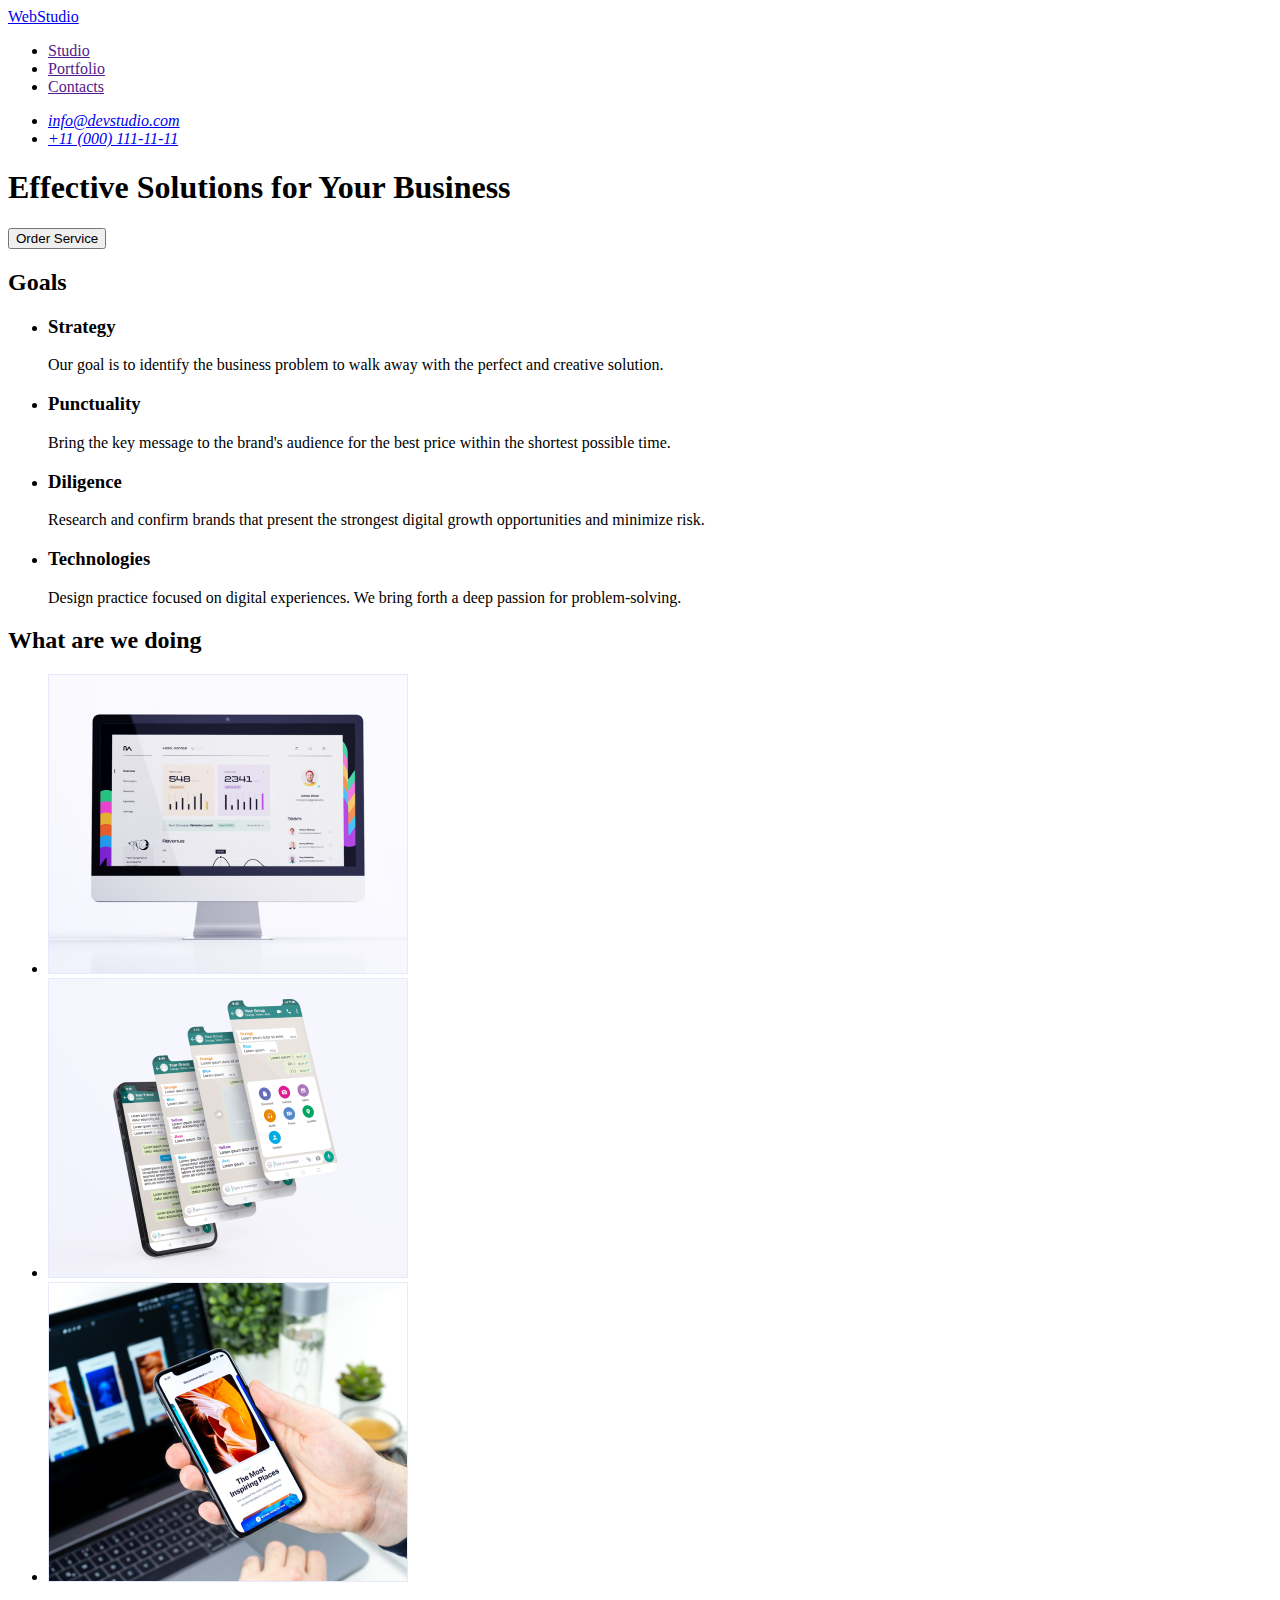
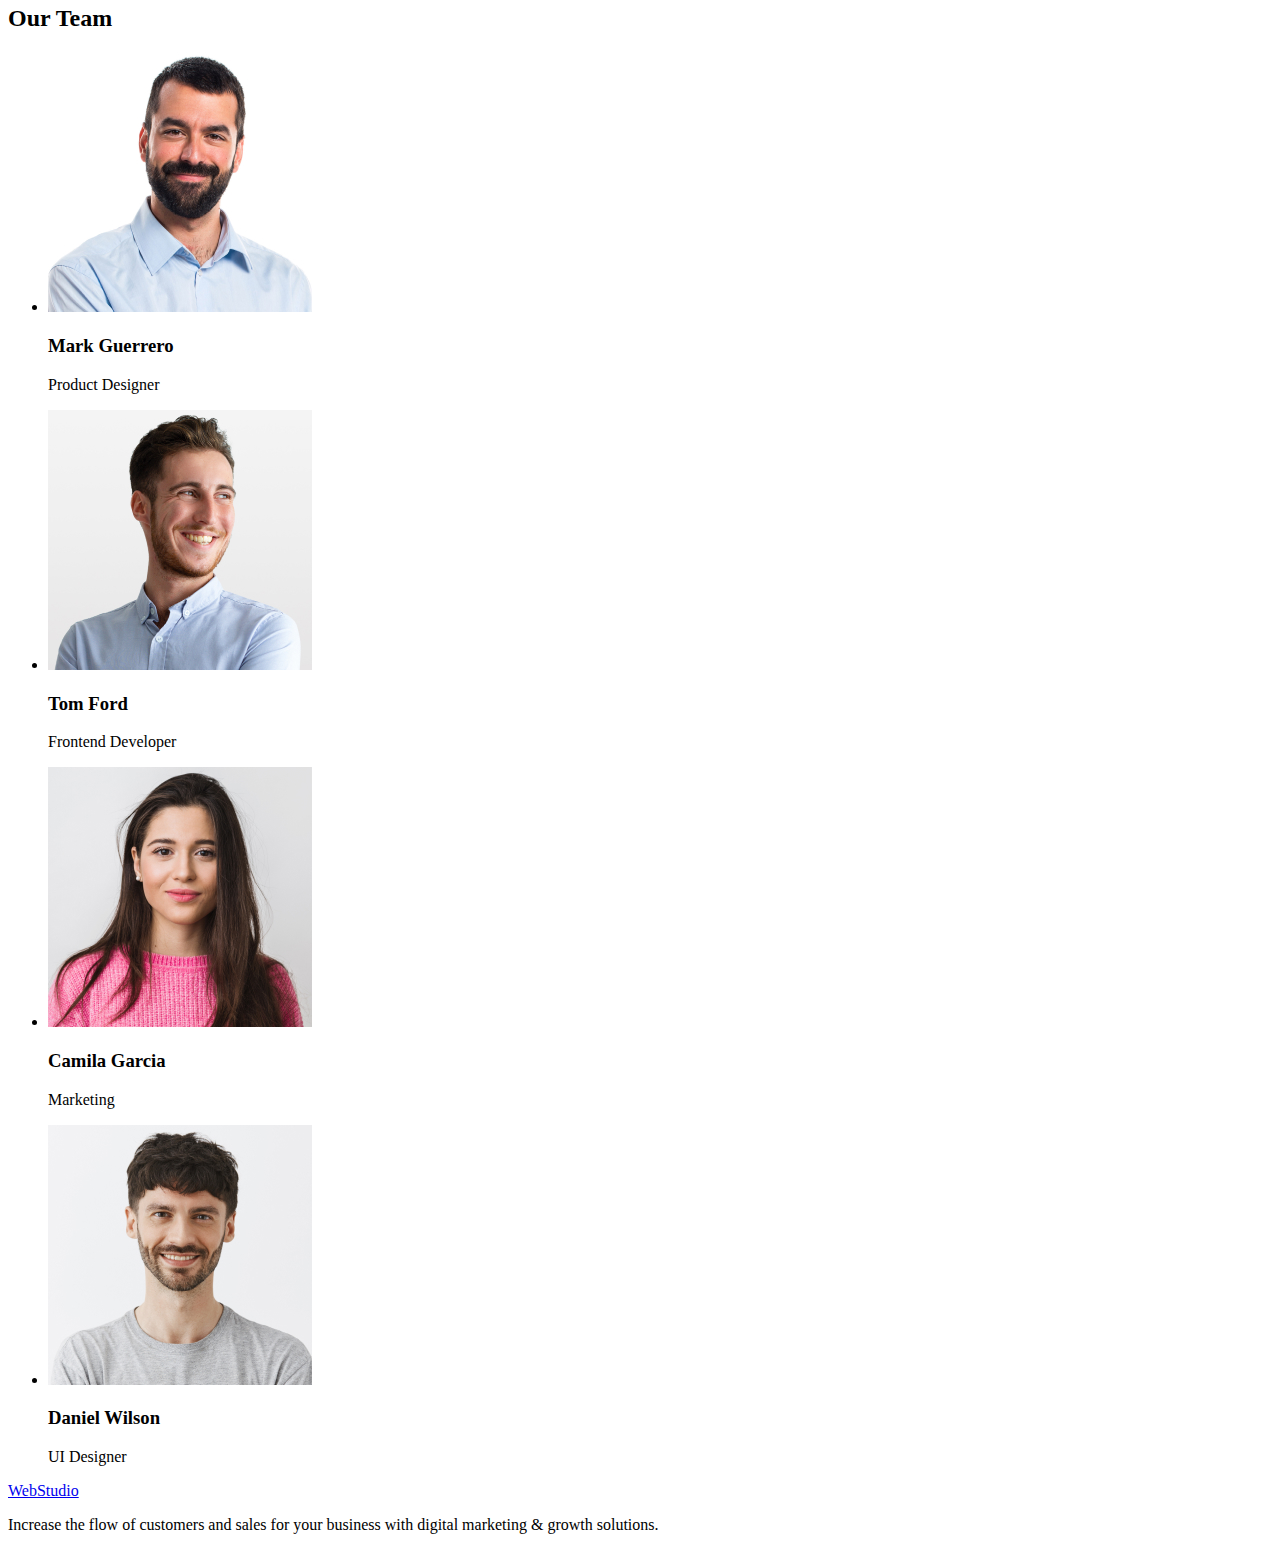
==== index.html @ 2266f9a6 "update1" ====
<!DOCTYPE html>
<html lang="en">
  <head>
    <meta charset="UTF-8" />
    <meta http-equiv="X-UA-Compatible" content="IE=edge" />
    <meta name="viewport" content="width=device-width, initial-scale=1.0" />
    <title>Document</title>
  </head>
  <body>
    <header>
      <nav>
        <a href="./index.html">WebStudio</a>
        <ul>
          <li><a href="">Studio</a></li>
          <li><a href="">Portfolio</a></li>
          <li><a href="">Contacts</a></li>
        </ul>
      </nav>
      <address>
        <ul>
          <li><a href="mailto:info@devstudio.com">info@devstudio.com</a></li>
          <li><a href="tel:+110001111111">+11 (000) 111-11-11</a></li>
        </ul>
      </address>
    </header>

    <main>
      <section>
        <h1>Effective Solutions for Your Business</h1>
        <button type="button">Order Service</button>
      </section>

      <section>
        <h2>Goals</h2>
        <ul>
          <li>
            <h3>Strategy</h3>
            <p>
              Our goal is to identify the business problem to walk away with the
              perfect and creative solution.
            </p>
          </li>
          <li>
            <h3>Punctuality</h3>
            <p>
              Bring the key message to the brand's audience for the best price
              within the shortest possible time.
            </p>
          </li>
          <li>
            <h3>Diligence</h3>
            <p>
              Research and confirm brands that present the strongest digital
              growth opportunities and minimize risk.
            </p>
          </li>
          <li>
            <h3>Technologies</h3>
            <p>
              Design practice focused on digital experiences. We bring forth a
              deep passion for problem-solving.
            </p>
          </li>
        </ul>
      </section>

      <section>
        <h2>What are we doing</h2>
        <ul>
          <li><img src="./images/img1.jpg" alt="computer" width="360" /></li>
          <li>
            <img src="./images/img2.jpg" alt="phone_windows" width="360" />
          </li>
          <li><img src="./images/img3.jpg" alt="phone_hand" width="360" /></li>
        </ul>
      </section>

      <section>
        <h2>Our Team</h2>
        <ul>
          <li>
            <img
              src="./images/employee1.jpg"
              alt="Product Designer"
              width="264"
            />
            <h3>Mark Guerrero</h3>
            <p>Product Designer</p>
          </li>

          <li>
            <img
              src="./images/employee2.jpg"
              alt="Frontend Developer"
              width="264"
            />
            <h3>Tom Ford</h3>
            <p>Frontend Developer</p>
          </li>

          <li>
            <img src="./images/employee3.jpg" alt="Marketing" width="264" />
            <h3>Camila Garcia</h3>
            <p>Marketing</p>
          </li>

          <li>
            <img src="./images/employee4.jpg" alt="UI Designer" width="264" />
            <h3>Daniel Wilson</h3>
            <p>UI Designer</p>
          </li>
        </ul>
      </section>
    </main>

    <footer>
      <a href="./index.html">WebStudio</a>
      <p>
        Increase the flow of customers and sales for your business with digital
        marketing & growth solutions.
      </p>
    </footer>
  </body>
</html>
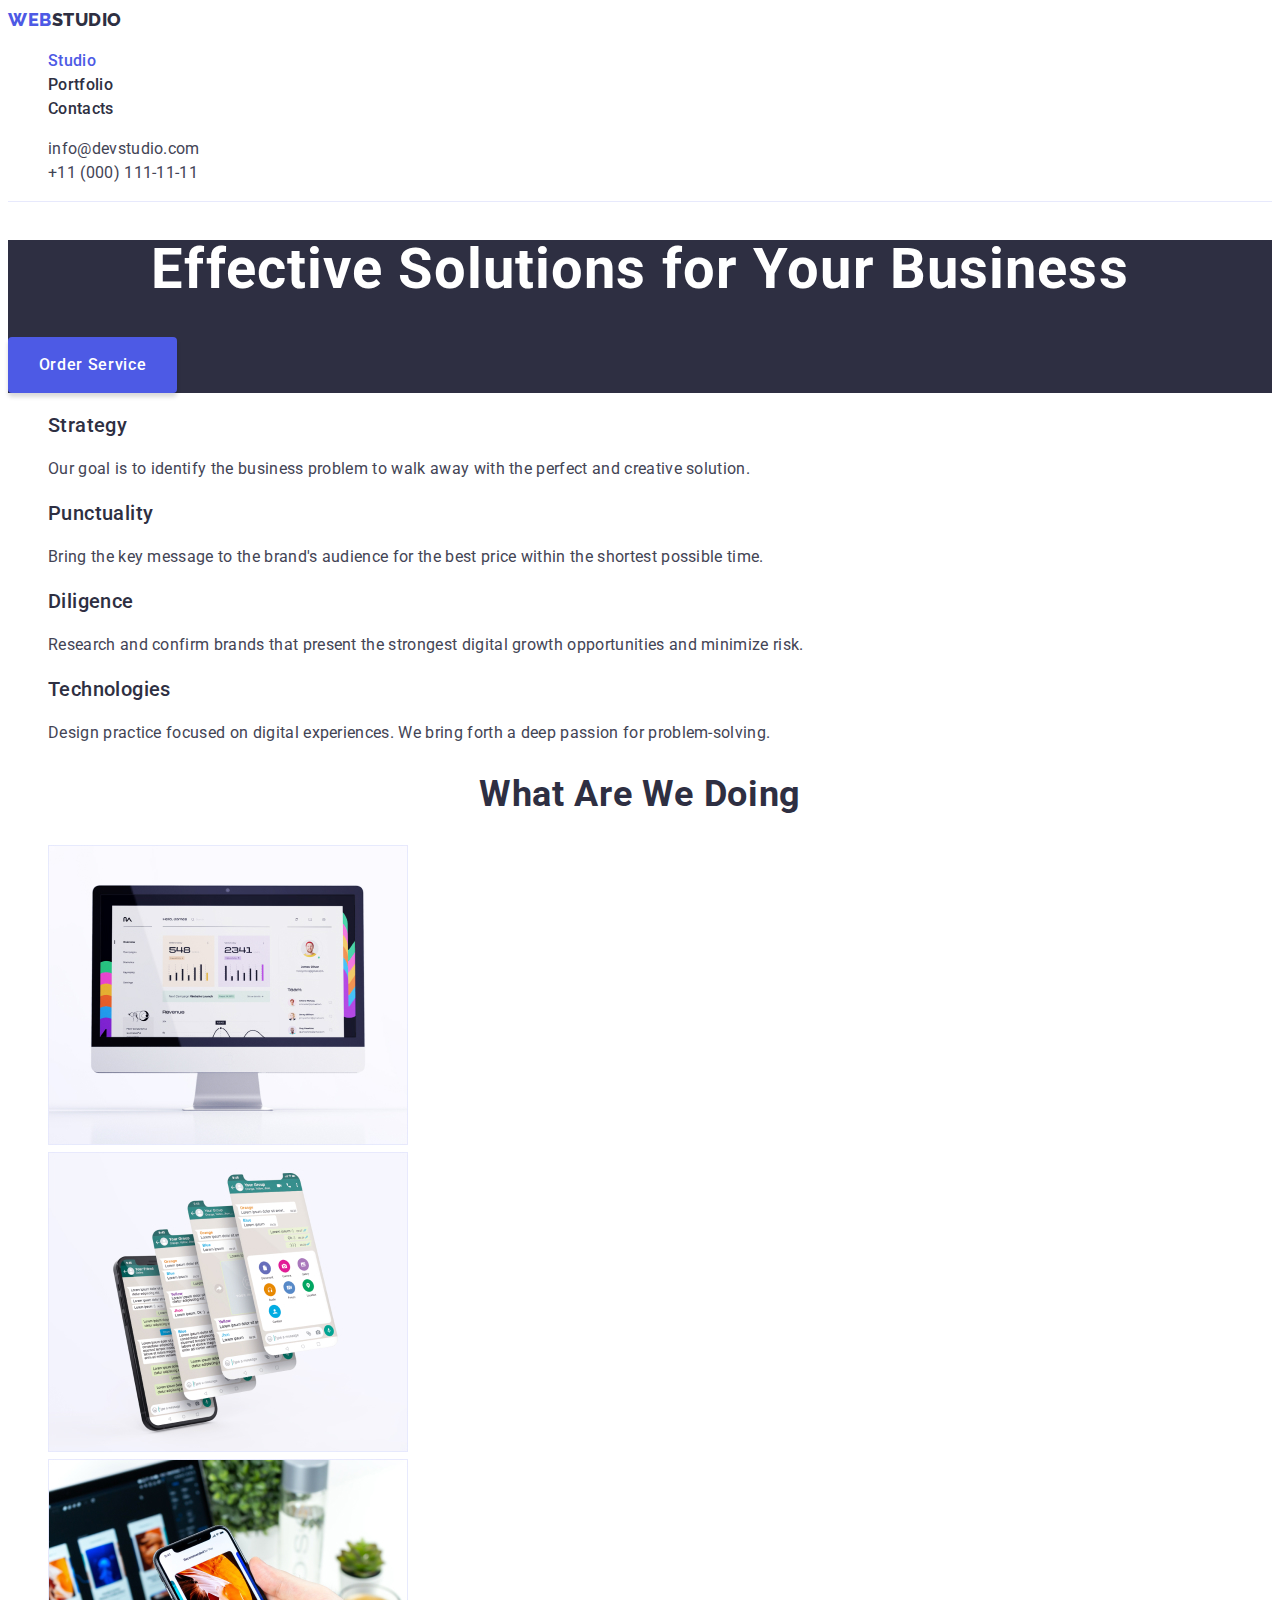
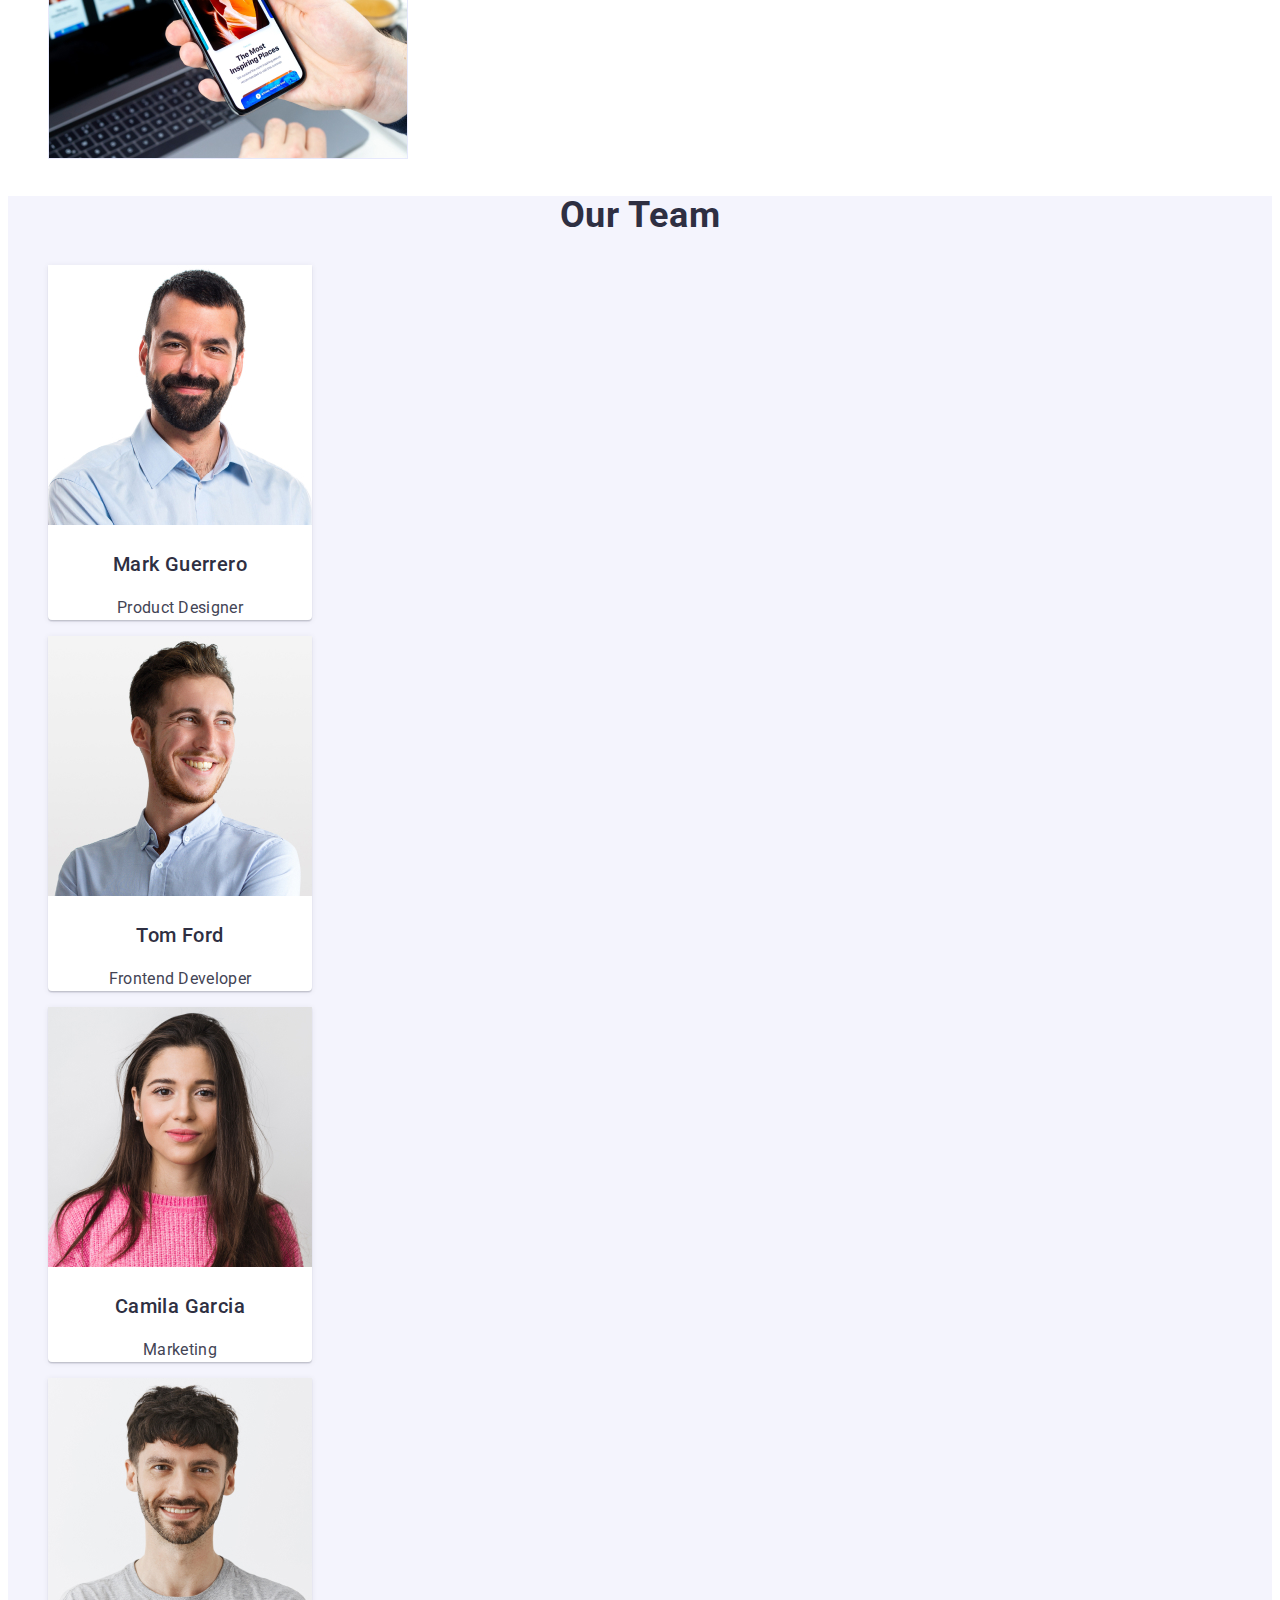
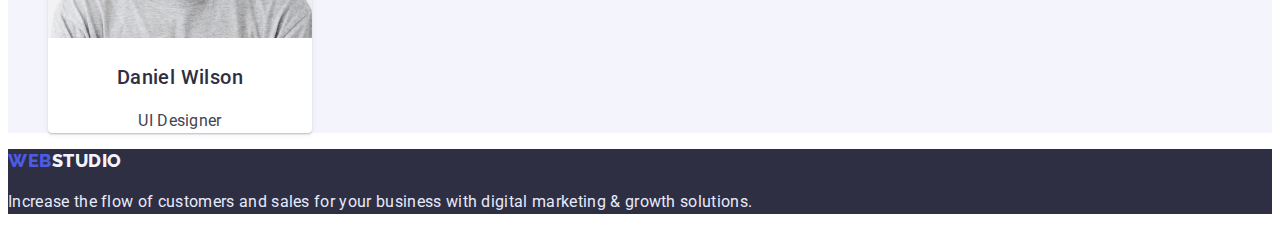
==== commit d7b77676: "update2" ====
--- a/index.html
+++ b/index.html
@@ -4,59 +4,66 @@
     <meta charset="UTF-8" />
     <meta http-equiv="X-UA-Compatible" content="IE=edge" />
     <meta name="viewport" content="width=device-width, initial-scale=1.0" />
-    <title>Document</title>
+    <link rel="preconnect" href="https://fonts.googleapis.com" />
+    <link rel="preconnect" href="https://fonts.gstatic.com" crossorigin />
+    <link
+      href="https://fonts.googleapis.com/css2?family=Raleway:ital,wght@0,800;1,800&family=Roboto:ital,wght@0,400;0,500;0,700;0,900;1,400;1,500;1,700;1,900&display=swap"
+      rel="stylesheet"/>
+    <link rel="stylesheet" href="./css/styles.css" />
+    <title>Portfolio</title>
+
   </head>
   <body>
-    <header>
+    <header class="header">
       <nav>
-        <a href="./index.html">WebStudio</a>
-        <ul>
-          <li><a href="">Studio</a></li>
-          <li><a href="">Portfolio</a></li>
-          <li><a href="">Contacts</a></li>
+        <a class="header-logo" href="./index.html"><span class="header-logo-iris">Web</span>Studio</a>
+        <ul class="menu">
+          <li><a class="menu-list-text current"href="./index.html">Studio</a></li>
+          <li><a class="menu-list-text" href="./portfolio.html">Portfolio</a></li>
+          <li><a class="menu-list-text" href="#">Contacts</a></li>
         </ul>
       </nav>
       <address>
-        <ul>
-          <li><a href="mailto:info@devstudio.com">info@devstudio.com</a></li>
-          <li><a href="tel:+110001111111">+11 (000) 111-11-11</a></li>
+        <ul class="address">
+          <li><a class="address-link-text" href="mailto:info@devstudio.com">info@devstudio.com</a></li>
+          <li><a class="address-link-text" href="tel:+110001111111">+11 (000) 111-11-11</a></li>
         </ul>
       </address>
     </header>
 
     <main>
-      <section>
-        <h1>Effective Solutions for Your Business</h1>
-        <button type="button">Order Service</button>
+      <section class="main-section">
+        <h1 class="main-section-title">Effective Solutions for Your Business</h1>
+        <button class="main-section-button" type="button">Order Service</button>
       </section>
 
       <section>
-        <h2>Goals</h2>
-        <ul>
+        <h2 class="visually-hidden">Goals</h2>
+        <ul class="goals">
           <li>
-            <h3>Strategy</h3>
-            <p>
+            <h3 class="goals-title">Strategy</h3>
+            <p class="goals-text">
               Our goal is to identify the business problem to walk away with the
               perfect and creative solution.
             </p>
           </li>
           <li>
-            <h3>Punctuality</h3>
-            <p>
+            <h3 class="goals-title">Punctuality</h3>
+            <p class="goals-text">
               Bring the key message to the brand's audience for the best price
               within the shortest possible time.
             </p>
           </li>
           <li>
-            <h3>Diligence</h3>
-            <p>
+            <h3 class="goals-title">Diligence</h3>
+            <p class="goals-text">
               Research and confirm brands that present the strongest digital
               growth opportunities and minimize risk.
             </p>
           </li>
           <li>
-            <h3>Technologies</h3>
-            <p>
+            <h3 class="goals-title">Technologies</h3>
+            <p  class="goals-text">
               Design practice focused on digital experiences. We bring forth a
               deep passion for problem-solving.
             </p>
@@ -64,9 +71,9 @@
         </ul>
       </section>
 
-      <section>
-        <h2>What are we doing</h2>
-        <ul>
+      <section class="services">
+        <h2 class="services-title">What are we doing</h2>
+        <ul class="services-list">
           <li><img src="./images/img1.jpg" alt="computer" width="360" /></li>
           <li>
             <img src="./images/img2.jpg" alt="phone_windows" width="360" />
@@ -75,47 +82,41 @@
         </ul>
       </section>
 
-      <section>
-        <h2>Our Team</h2>
-        <ul>
-          <li>
+      <section class="employees">
+        <h2  class="employees-title">Our Team</h2>
+        <ul class="employees-list">
+          <li class="employees-items">
             <img
-              src="./images/employee1.jpg"
-              alt="Product Designer"
-              width="264"
-            />
-            <h3>Mark Guerrero</h3>
-            <p>Product Designer</p>
+              src="./images/employee1.jpg" alt="Product Designer" width="264"/>
+            <h3 class="employees-name">Mark Guerrero</h3>
+            <p class="employees-text">Product Designer</p>
           </li>
 
-          <li>
+          <li class="employees-items">
             <img
-              src="./images/employee2.jpg"
-              alt="Frontend Developer"
-              width="264"
-            />
-            <h3>Tom Ford</h3>
-            <p>Frontend Developer</p>
+              src="./images/employee2.jpg" alt="Frontend Developer" width="264"/>
+            <h3 class="employees-name">Tom Ford</h3>
+            <p class="employees-text">Frontend Developer</p>
           </li>
 
-          <li>
+          <li class="employees-items">
             <img src="./images/employee3.jpg" alt="Marketing" width="264" />
-            <h3>Camila Garcia</h3>
-            <p>Marketing</p>
+            <h3 class="employees-name">Camila Garcia</h3>
+            <p class="employees-text">Marketing</p>
           </li>
 
-          <li>
+          <li class="employees-items">
             <img src="./images/employee4.jpg" alt="UI Designer" width="264" />
-            <h3>Daniel Wilson</h3>
-            <p>UI Designer</p>
+            <h3 class="employees-name">Daniel Wilson</h3>
+            <p class="employees-text">UI Designer</p>
           </li>
         </ul>
       </section>
     </main>
 
-    <footer>
-      <a href="./index.html">WebStudio</a>
-      <p>
+    <footer class="footer">
+      <a class="footer-logo" href="./index.html"><span class="footer-logo-iris">Web</span>Studio</a>
+      <p class="footer-text">
         Increase the flow of customers and sales for your business with digital
         marketing & growth solutions.
       </p>
--- a/css/styles.css
+++ b/css/styles.css
@@ -0,0 +1,298 @@
+:root {
+    --color_iris: #4d5ae5;
+    --color_ocean: #404bbf;
+    --color_navy-blue: #2e2f42;
+    --color_green: #31d0aa;
+    --color_slate: #434455;
+    --color_light-slate: #8e8f99;
+    --color_cornflower: #e7e9fc;
+    --color_cloud: #f4f4fd;
+    --color_navy-blue-modal: #2e2f42;
+    --color_grey: #2e2f42;
+    --color_white: #ffffff;
+    --font_primary: 'Roboto';
+    --font_secondary: 'Raleway';
+  }
+  
+  body {
+    font-family: var(--font_primary, 'Arial', sans-serif);
+    color: var(--color_slate);
+    background-color: var(--color_white);
+    font-size: 16px;
+    line-height: 24px;
+    letter-spacing: 2%;
+  }
+
+/* Hidden elements */
+.visually-hidden {
+    position: absolute;
+    white-space: nowrap;
+    width: 1px;
+    height: 1px;
+    overflow: hidden;
+    border: 0;
+    padding: 0;
+    clip: rect(0 0 0 0);
+    clip-path: inset(50%);
+    margin: -1px;
+  }
+
+
+    /* Block Header  (repeats)*/
+.header {
+    border-bottom: 1px solid var(--color_cornflower);
+  }
+  .header-logo {
+    font-family: var(--font_secondary, 'Arial', sans-serif);
+    font-weight: 800;
+    font-size: 18px;
+    text-transform: uppercase;
+    line-height: 1.33;
+    letter-spacing: 0.03em;
+    text-decoration: none;
+    color: var(--color_navy-blue);
+  }
+
+  .header-logo-iris {
+    color: var(--color_iris);
+  }
+
+  .menu {
+    list-style: none;
+  }
+
+  .menu-list-text {
+    color: var(--color_navy-blue);
+    font-weight: 500;
+    line-height: 1.33;
+    letter-spacing: 0.02em;
+    text-decoration: none;
+  }
+  .menu-list-text:hover,
+  .menu-list-text:focus {
+    color: var(--color_ocean);
+  }
+
+.current {
+  color: var(--color_iris);
+}
+.address {
+  list-style: none;
+}
+.address-link-text {
+  line-height: 1.5;
+  letter-spacing: 0.02em;
+  color: var(--color_slate);
+  text-decoration: none;
+  font-style: normal; 
+}
+.address-link-text:hover,
+.address-link-text:focus {
+  color: var(--color_ocean);
+}
+
+
+
+
+/* Main page */
+.main-section {
+    background-color: var(--color_navy-blue);
+  }
+  .main-section-title {
+    font-weight: 700;
+    font-size: 56px;
+    line-height: 1.07;
+    text-align: center;
+    letter-spacing: 0.02em;
+    color: var(--color_white);
+  }
+  .main-section-button {
+    background-color: var(--color_iris);
+    box-shadow: 0px 4px 4px rgba(0, 0, 0, 0.15);
+    border-radius: 4px;
+    border-color: transparent;
+    font-weight: 500;
+    line-height: 1.5;
+    letter-spacing: 0.04em;
+    color: var(--color_white);
+    width: 169px;
+    height: 56px;
+    cursor: pointer;
+    font-family: inherit;
+    font-size: 16px;
+  }
+  .main-section-button:active,
+  .main-section-button:focus,
+  .main-section-button:hover {
+    background-color: var(--color_ocean);
+    color: var(--color_white);
+    box-shadow: 0px 3px 1px rgba(0, 0, 0, 0.1), 0px 2px 1px rgba(0, 0, 0, 0.08),
+      0px 2px 2px rgba(0, 0, 0, 0.12);
+  }
+  
+  /* Main page.  Section "Goals" */
+  .goals {
+    list-style: none;
+  }
+  .goals-title {
+    font-weight: 500;
+    font-size: 20px;
+    line-height: 1.2;
+    letter-spacing: 0.02em;
+    color: var(--color_navy-blue);
+  }
+  .goals-text {
+    line-height: 1.5;
+    letter-spacing: 0.02em;
+  }
+  
+  /* Main page. Section "What are we doing" */
+  .services-title {
+    font-weight: 700;
+    font-size: 36px;
+    line-height: 1.11;
+    text-align: center;
+    letter-spacing: 0.02em;
+    text-transform: capitalize;
+    color: var(--color_navy-blue);
+  }
+  .services-list {
+    list-style: none;
+  }
+
+  
+
+/* Main page. Section "Our team" */
+.employees {
+    background-color: var(--color_cloud);
+  }
+  .employees-title {
+    font-weight: 700;
+    font-size: 36px;
+    line-height: 1.11;
+    text-align: center;
+    letter-spacing: 0.02em;
+    text-transform: capitalize;
+    color: var(--color_navy-blue);
+  }
+  .employees-list {
+    list-style: none;
+  }
+  .employees-items {
+    width: 264px;
+    background-color: var(--color_white);
+    box-shadow: 0px 1px 6px rgba(46, 47, 66, 0.08), 0px 1px 1px rgba(46, 47, 66, 0.16),
+      0px 2px 1px rgba(46, 47, 66, 0.08);
+    border-radius: 0px 0px 4px 4px;
+  }
+  .employees-name {
+    color: var(--color_navy-blue);
+    font-weight: 500;
+    font-size: 20px;
+    line-height: 1.2;
+    text-align: center;
+    letter-spacing: 0.02em;
+  }
+  .employees-text {
+    line-height: 1.5;
+    text-align: center;
+    letter-spacing: 0.02em;
+  }
+
+
+  /* Page - Portfolio */
+.filter {
+    list-style: none;
+  }
+  .filter-button {
+    box-sizing: border-box;
+    background-color: var(--color_cloud);
+    border: 1px solid var(--color_cornflower);
+    border-radius: 4px;
+    font-weight: 500;
+    line-height: 1.5;
+    text-align: center;
+    letter-spacing: 0.04em;
+    width: 116px;
+    height: 48px;
+    cursor: pointer;
+    font-family: inherit;
+    font-size: 16px;
+    color: var(--color_iris);
+
+  }
+
+  .filter-button:active,
+  .filter-button:focus,
+  .filter-button:hover {
+    background-color: var(--color_ocean);
+    box-shadow: 0px 3px 1px rgba(0, 0, 0, 0.1), 0px 2px 1px rgba(0, 0, 0, 0.08),
+      0px 2px 2px rgba(0, 0, 0, 0.12);
+    color: var(--color_white);
+    border-color: transparent;
+  }
+  .portfolio-list {
+    list-style: none;
+  }
+  .portfolio-item {
+    border: 1px solid var(--color_cornflower);
+    width: 360px;
+  }
+
+  .portfolio-link {
+    text-decoration: none;
+  }
+
+  .portfolio-name {
+    font-weight: 500;
+    font-size: 20px;
+    line-height: 1.2;
+    letter-spacing: 0.02em;
+    color: var(--color_navy-blue);
+  }
+  .portfolio-name:hover,
+  .portfolio-name:focus {
+    color: var(--color_ocean);
+  }
+  .portfolio-text {
+    line-height: 1.5;
+    letter-spacing: 0.02em;
+    color: var(--color_slate);
+  }
+  .portfolio-text:hover,
+  .portfolio__text:focus {
+    color: var(--color_ocean);
+  }
+ 
+  
+
+
+
+
+
+
+
+
+/* Block Footer (repeats) */
+.footer {
+    background-color: var(--color_navy-blue);
+  }
+  .footer-logo {
+    font-family: var(--font_secondary, 'Arial', sans-serif);
+    color: var(--color_cloud);
+    font-weight: 800;
+    font-size: 18px;
+    line-height: 1.33;
+    letter-spacing: 0.03em;
+    text-transform: uppercase;
+    text-decoration: none;
+  }
+  .footer-logo-iris {
+    color: var(--color_iris);
+  }
+  .footer-text {
+    line-height: 1.5;
+    letter-spacing: 0.02em;
+    color: var(--color_cornflower);
+  }
+  